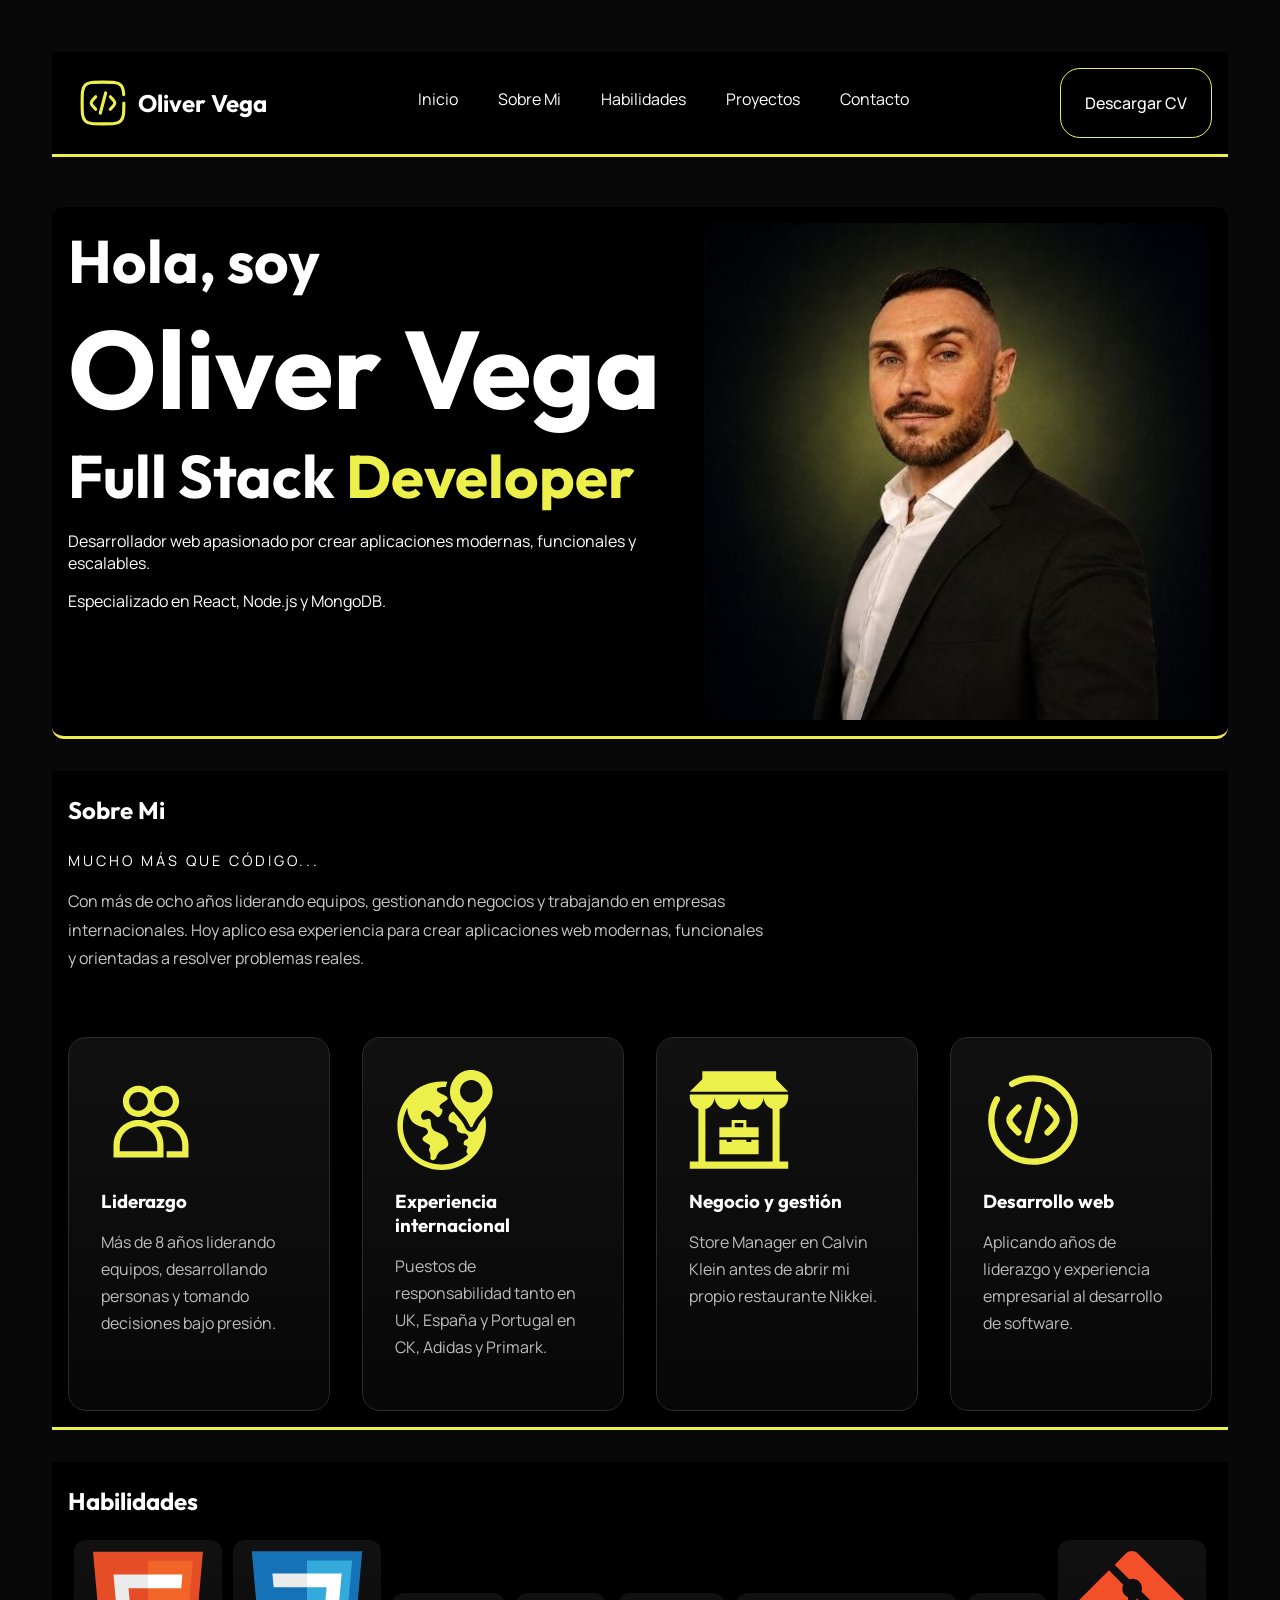
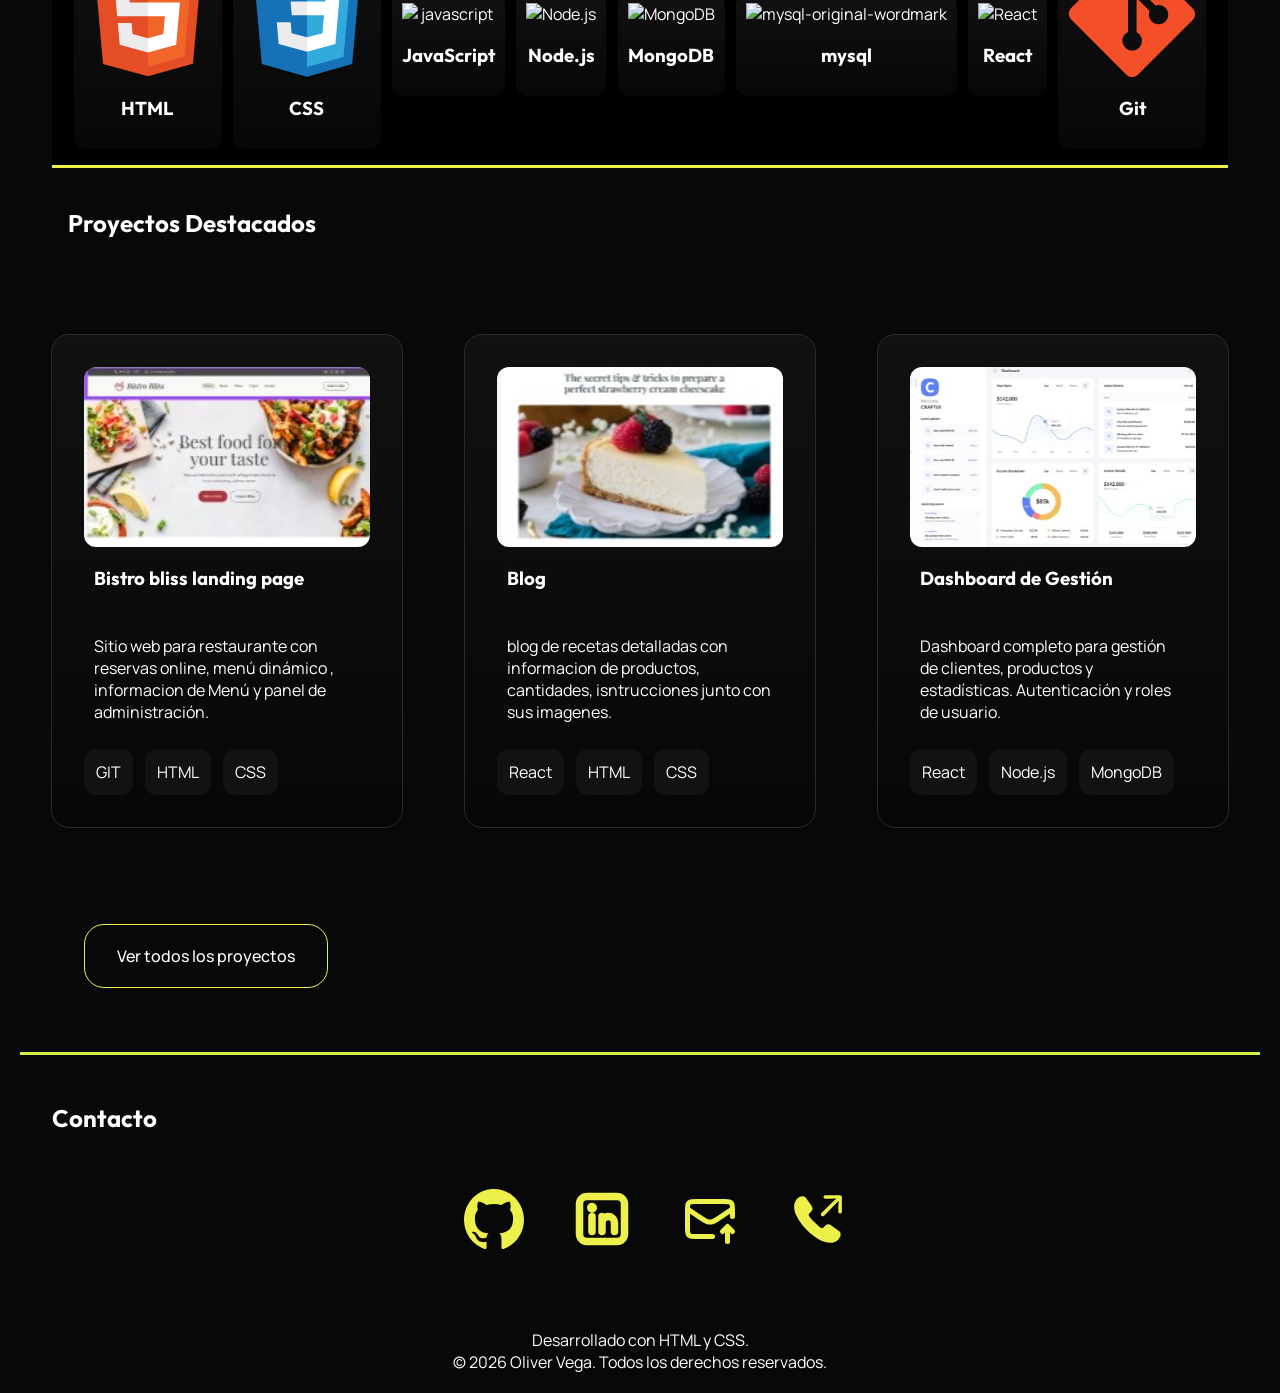
==== index.html @ 6632d3d7 "chore: renombra indext.html a index.html y limpia imágenes sin usar Los iconos ahora tienen nombres " ====
<!doctype html>
<html lang="en">
  <head>
    <meta charset="UTF-8" />
    <meta name="viewport" content="width=device-width, initial-scale=1.0" />
    <title>Document</title>
    <link rel="stylesheet" href="/style/style.css" />
    <link rel="preconnect" href="https://fonts.googleapis.com" />
    <link rel="preconnect" href="https://fonts.gstatic.com" crossorigin />
    <link
      href="https://fonts.googleapis.com/css2?family=DM+Sans:ital,opsz,wght@0,9..40,100..1000;1,9..40,100..1000&family=Outfit:wght@100..900&family=Playfair+Display:ital,wght@0,400..900;1,400..900&display=swap"
      rel="stylesheet"
    />
    <link rel="preconnect" href="https://fonts.googleapis.com" />
    <link rel="preconnect" href="https://fonts.gstatic.com" crossorigin />
    <link
      href="https://fonts.googleapis.com/css2?family=DM+Sans:ital,opsz,wght@0,9..40,100..1000;1,9..40,100..1000&family=Manrope:wght@200..800&family=Outfit:wght@100..900&family=Playfair+Display:ital,wght@0,400..900;1,400..900&display=swap"
      rel="stylesheet"
    />
  </head>
  <body>
    <header>
      <section class="header container">
        <div class="container-logo">
          <img
            src="images/icons/code-square-svgrepo-com.svg"
            alt="logo"
            class="logo"
          />
          <h2>Oliver Vega</h2>
        </div>
        <nav class="nav-bar" id="nav-bar">
          <ul>
            <li>
              <a href="#nav-bar">Inicio</a>
            </li>
            <li>
              <a href="#about-me">Sobre Mi</a>
            </li>
            <li>
              <a href="#skills">Habilidades</a>
            </li>
            <li>
              <a href="#projects">Proyectos</a>
            </li>
            <li>
              <a href="#contact">Contacto</a>
            </li>
          </ul>
        </nav>
        <a href="#" class="button button-small">Descargar CV</a>
      </section>
    </header>
    <main>
      <section class="hero container title">
        <div class="hero-content">
          <h2 class="secondary-title">Hola, soy</h2>
          <h1>Oliver Vega</h1>
          <h2 class="secondary-title">
            Full Stack
            <span>Developer</span>
          </h2>
          <p>
            Desarrollador web apasionado por crear aplicaciones modernas,
            funcionales y escalables.
          </p>
          <p>Especializado en React, Node.js y MongoDB.</p>
  
        </div>
        <div class="hero-image">
          <img src="images/formal.jpg" alt="image of me" />
        </div>
      </section>

      <section class="about-me container title" id="about-me">
        <h2 class="secondary-title">Sobre Mi</h2>
        <span class="section-title">Mucho más que código...</span>
        
        <p class="section-text">
          Con más de ocho años liderando equipos, gestionando negocios y trabajando
          en empresas internacionales. Hoy aplico esa experiencia para crear
          aplicaciones web modernas, funcionales y orientadas a resolver
          problemas reales.
        </p>

        <div class="container-card">
          <article class="card">
            <div class="icon">
              <img
                src="images/icons/people-svgrepo-com (1).svg"
                alt="people icon"
                class="icon-card"
              />
            </div>
            <h3>Liderazgo</h3>
            <p>
              Más de 8 años liderando equipos, desarrollando personas y tomando
              decisiones bajo presión.
            </p>
          </article>

          <article class="card">
            <div class="icon">
              <img
                src="images/icons/international-delivery-svgrepo-com (1).svg"
                alt="globe icon"
                class="card-icon"   />
            </div>
            <h3>Experiencia internacional</h3>
            <p>Puestos de responsabilidad tanto en UK, España y Portugal en CK, Adidas y Primark.</p>
          </article>

          <article class="card">
            <div class="icon">
              <img
                src="images/icons/business-office-business-store-front-place-of-business-svgrepo-com.svg"
                alt="hand bag icon"
                class="icon-card"
              />
            </div>

            <h3>Negocio y gestión</h3>

            <p>
              Store Manager en Calvin Klein antes de abrir mi propio restaurante
              Nikkei.
            </p>
          </article>

          <article class="card">
            <div class="icon">
              <img
                src="images/icons/code-circle-svgrepo-com.svg"
                alt="code icon"
                class="icon-card"
              />
            </div>

            <h3>Desarrollo web</h3>

            <p>
              Aplicando años de liderazgo y experiencia empresarial al
              desarrollo de software.
            </p>
          </article>
        </div>
      </section>

      <section class="skills container title" id="skills">
        <span>
        <h2 class="secondary-title">Habilidades</h2>
      </span>
        
        <div class="skills-grid">
          <article class="skill-card">
            <img src="images/icons/html5-original.svg" alt="html" />
            <h3>HTML</h3>
          </article>

          <article class="skill-card">
            <img src="images/icons/css3-original.svg" alt="CSS" />
            <h3>CSS</h3>
          </article>

          <article class="skill-card">
            <img src="images/icons/javascript-original.svg" alt="javascript" />
            <h3>JavaScript</h3>
          </article>

          <article class="skill-card">
            <img src="images/icons/nodejs-original.svg" alt="Node.js" />
            <h3>Node.js</h3>
          </article>

          <article class="skill-card">
            <img src="images/icons/mongodb-original.svg" alt="MongoDB" />
            <h3>MongoDB</h3>
          </article>

          <article class="skill-card">
            <img
              src="images/icons/mysql-original-wordmark.svg"
              alt="mysql-original-wordmark"
            />
            <h3>mysql</h3>
          </article>

          <article class="skill-card">
            <img src="images/icons/react-original.svg" alt="React" />
            <h3>React</h3>
          </article>

          <article class="skill-card">
            <img src="images/icons/git-plain.svg" alt="Git" />
            <h3>Git</h3>
          </article>
        </div>
      </section>

      <section class="projects title" id="projects">
        <span>
          <h2 class="secondary-title">Proyectos Destacados</h2>
        </span>
          <ul class="cards">
            <li>
              <article class="project-card">
                <img
                  src="images/landing-bistro.jpg"
                  alt="landing page bistro bliss restaurant image"
                />
                <h3>Bistro bliss landing page</h3>
                <p>
                  Sitio web para restaurante con reservas online, menú dinámico
                  , informacion de Menú y panel de administración.
                </p>
                <ul class="technologies">
                  <li>GIT</li>
                  <li>HTML</li>
                  <li>CSS</li>
                </ul>
              </article>
            </li>

            <li>
              <article class="project-card">
                <img src="images/recipe-image.jpg" alt="recipe from the blog" />

                <h3>Blog</h3>
                <p>
                  blog de recetas detalladas con informacion de productos,
                  cantidades, isntrucciones junto con sus imagenes.
                </p>
                <ul class="technologies">
                  <li>React</li>
                  <li>HTML</li>
                  <li>CSS</li>
                </ul>
              </article>
            </li>

            <li>
              <article class="project-card">
                <img
                  src="images/dashboard-image.jpg"
                  alt="Dashboard de Gestión"
                />
                <h3>Dashboard de Gestión</h3>
                <p>
                  Dashboard completo para gestión de clientes, productos y
                  estadísticas. Autenticación y roles de usuario.
                </p>

                <ul class="technologies">
                  <li>React</li>
                  <li>Node.js</li>
                  <li>MongoDB</li>
                </ul>
              </article>
            </li>
          </ul>
        </div>
        <a href="#" class="button ver-proyectos">Ver todos los proyectos</a>
      </section>
    </main>
    
    <footer class="footer">
      <section class="contact title" id="contact">
        <span>
        <h2 class="secondary-title">Contacto</h2>
        </span>
        <div class="social-media">
        <ul>
            <li>
              <a href="https://github.com/Oliver-VO" target="blank">
                <img src="images/icons/github-142-svgrepo-com.svg" alt="github icon" />
              </a>
            </li>
            <li>
              <a  href="https://www.linkedin.com/in/oliver-vega-ortega/" target="blank">
                <img
                  src="images/icons/linkedin-svgrepo-com.svg"
                  alt="linkedin icon image"
                />
              </a>
            </li>
            <li>
              <a href="mailto:oliver_v.o@hotmail.com">
                <img src="images/icons/mail-arrow-up-svgrepo-com.svg" alt="mail icon image" />
              </a>
            </li>
            <li>
              <a href="tel:+34605377682">
                <img src="images/icons/phone-fill-arrow-up-right-svgrepo-com.svg" alt="phone icon image" />
              </a>
            </li>
          </ul>
          </div>
      </section>
      <section class="copyright">
         
            <p>Desarrollado con HTML y CSS.</p>
            <p>© 2026 Oliver Vega. Todos los derechos reservados.</p>
        
      </section>
    </footer>
  </body>
</html>
---- style/style.css ----
@import url(00-generic/reset.css);
@import url(00-generic/variables.css);
@import url(00-generic/container.css);
@import url(01-elements/header.css);
@import url(01-elements/hero.css);
@import url(01-elements/skills.css);
@import url(01-elements/projects.css);
@import url(01-elements/about-me.css);
@import url(01-elements/footer.css);
@import url(02-components/buttons.css);
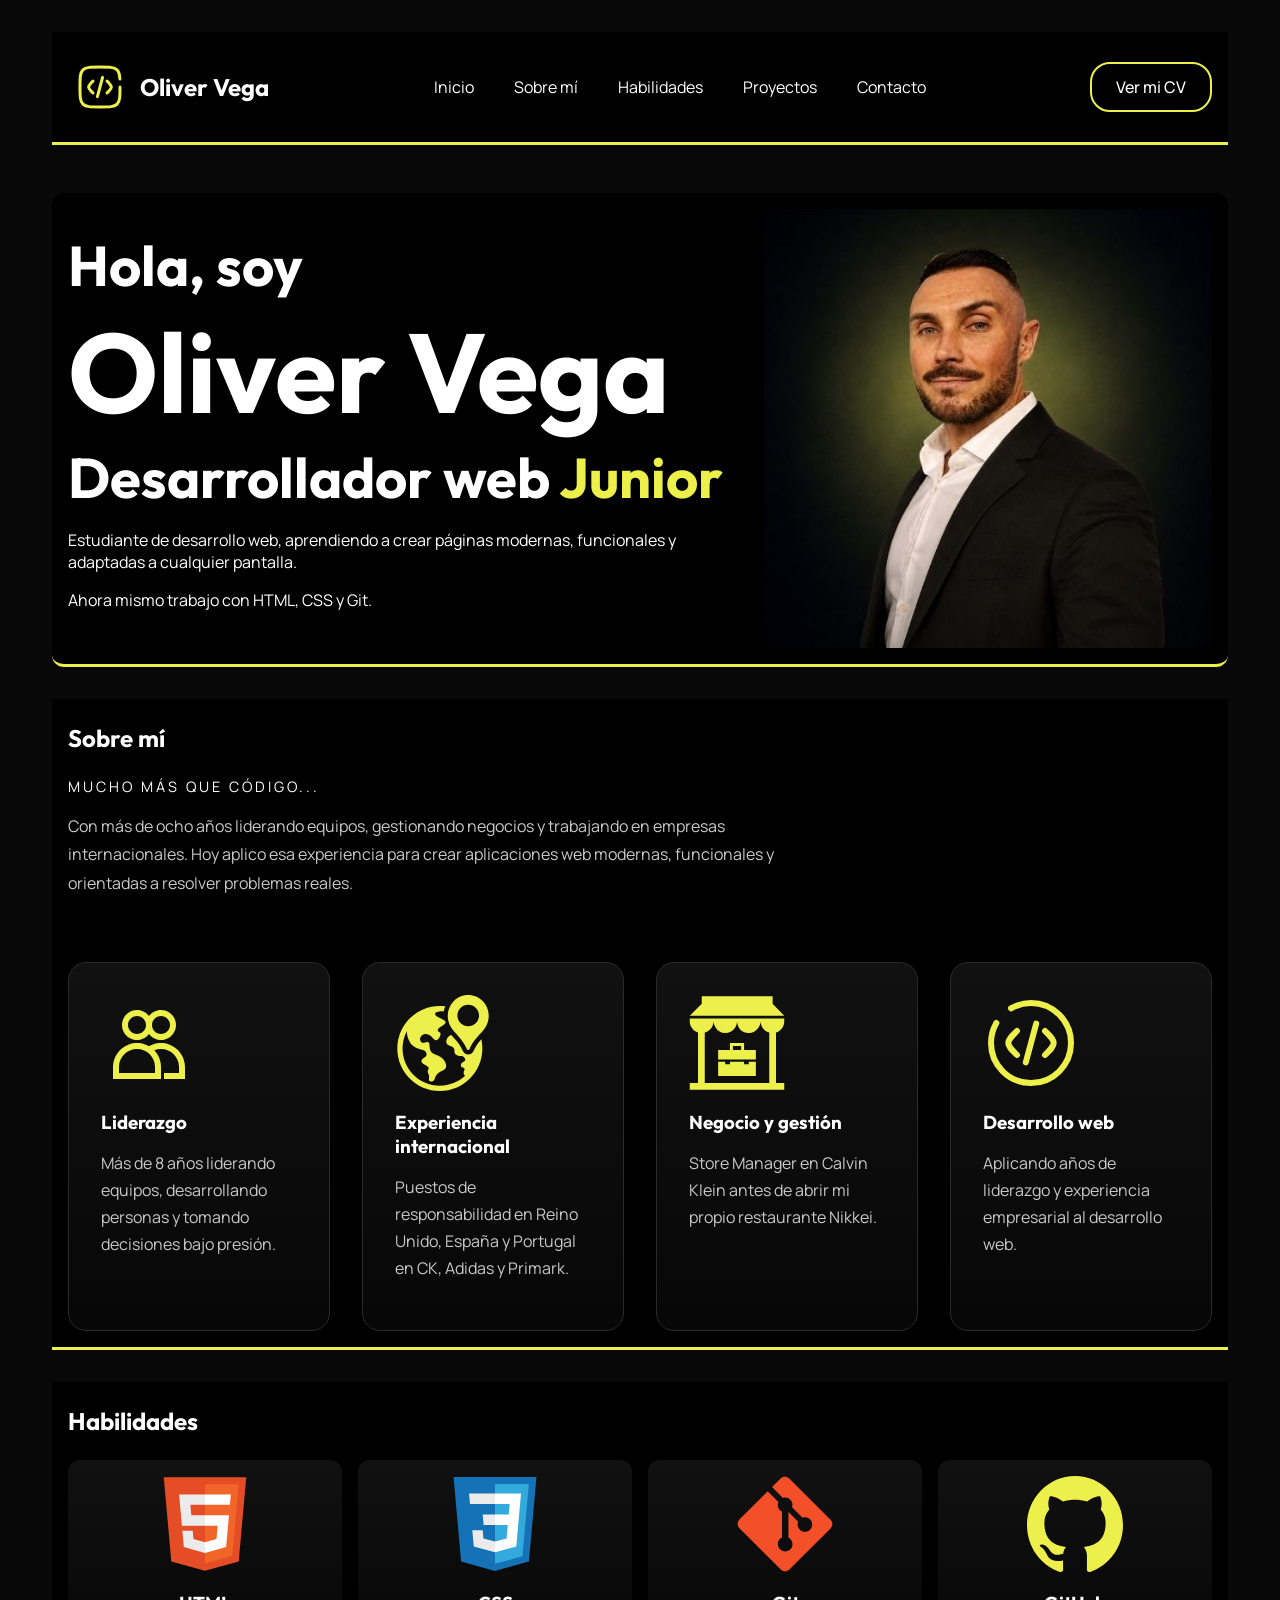
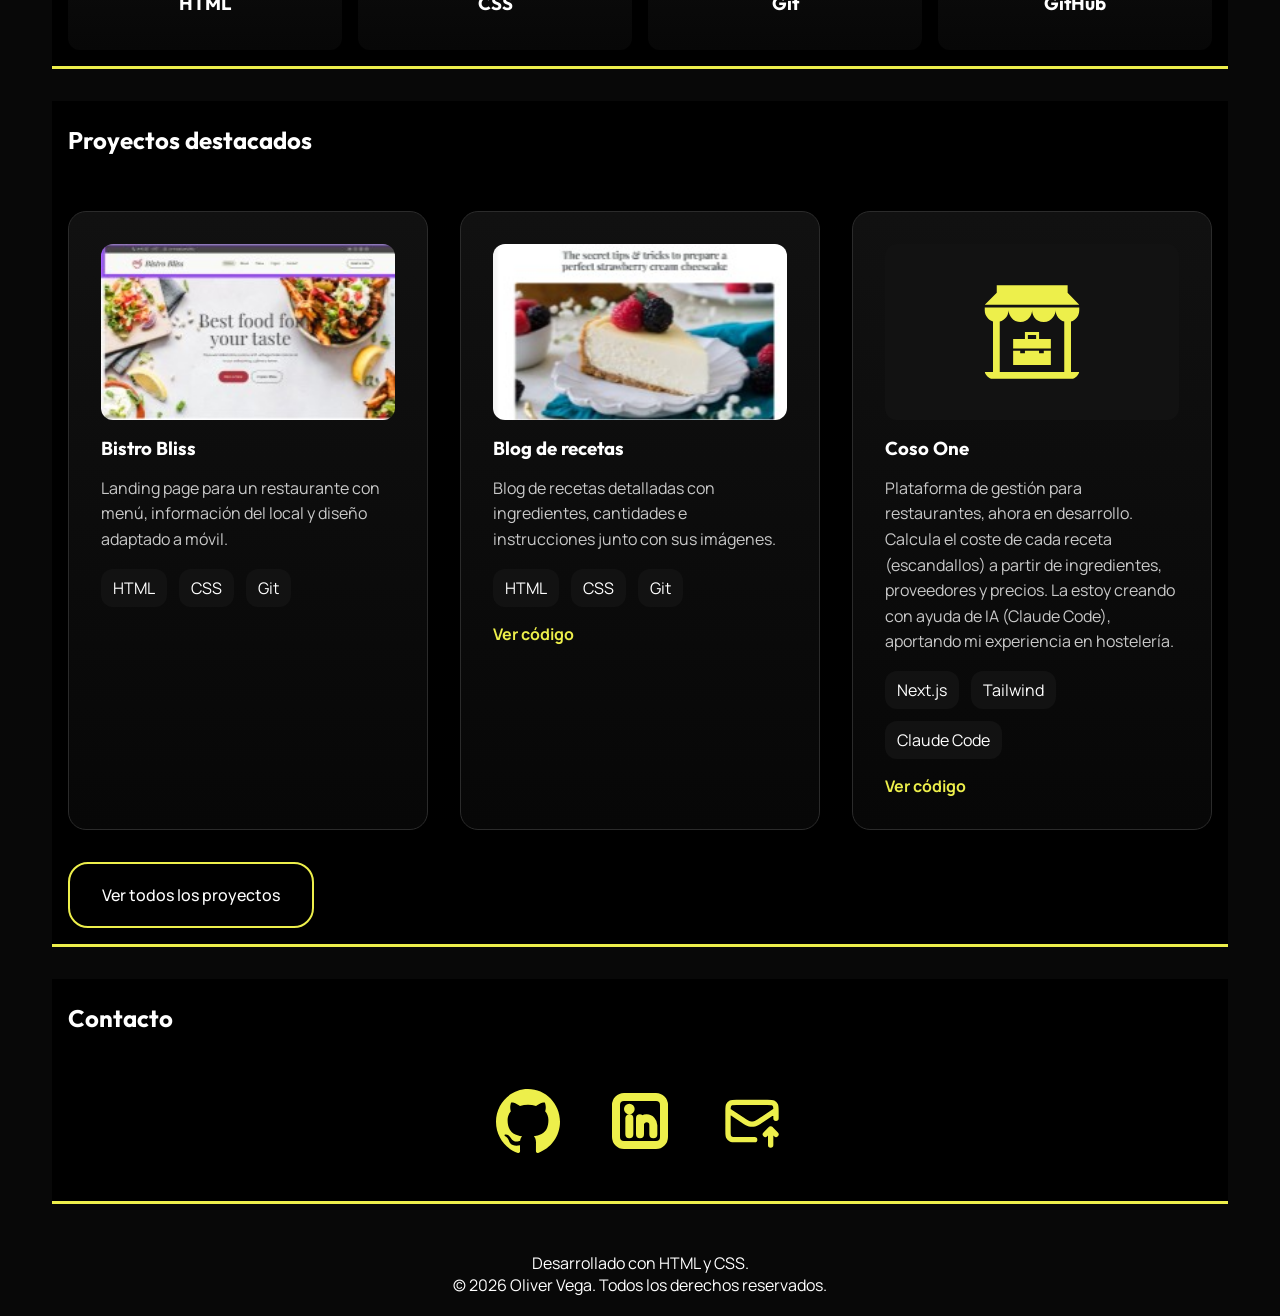
==== commit 0f49ed9a: "fix: mejora HTML semántico, textos alt y enlaces; añade Coso One Co-Authored-By: Claude Opus 5.5 <no" ====
--- a/index.html
+++ b/index.html
@@ -1,307 +1,278 @@
-<!doctype html>
-<html lang="en">
-  <head>
-    <meta charset="UTF-8" />
-    <meta name="viewport" content="width=device-width, initial-scale=1.0" />
-    <title>Document</title>
-    <link rel="stylesheet" href="/style/style.css" />
-    <link rel="preconnect" href="https://fonts.googleapis.com" />
-    <link rel="preconnect" href="https://fonts.gstatic.com" crossorigin />
-    <link
-      href="https://fonts.googleapis.com/css2?family=DM+Sans:ital,opsz,wght@0,9..40,100..1000;1,9..40,100..1000&family=Outfit:wght@100..900&family=Playfair+Display:ital,wght@0,400..900;1,400..900&display=swap"
-      rel="stylesheet"
-    />
-    <link rel="preconnect" href="https://fonts.googleapis.com" />
-    <link rel="preconnect" href="https://fonts.gstatic.com" crossorigin />
-    <link
-      href="https://fonts.googleapis.com/css2?family=DM+Sans:ital,opsz,wght@0,9..40,100..1000;1,9..40,100..1000&family=Manrope:wght@200..800&family=Outfit:wght@100..900&family=Playfair+Display:ital,wght@0,400..900;1,400..900&display=swap"
-      rel="stylesheet"
-    />
-  </head>
-  <body>
-    <header>
-      <section class="header container">
-        <div class="container-logo">
-          <img
-            src="images/icons/code-square-svgrepo-com.svg"
-            alt="logo"
-            class="logo"
-          />
-          <h2>Oliver Vega</h2>
-        </div>
-        <nav class="nav-bar" id="nav-bar">
-          <ul>
-            <li>
-              <a href="#nav-bar">Inicio</a>
-            </li>
-            <li>
-              <a href="#about-me">Sobre Mi</a>
-            </li>
-            <li>
-              <a href="#skills">Habilidades</a>
-            </li>
-            <li>
-              <a href="#projects">Proyectos</a>
-            </li>
-            <li>
-              <a href="#contact">Contacto</a>
-            </li>
-          </ul>
-        </nav>
-        <a href="#" class="button button-small">Descargar CV</a>
-      </section>
-    </header>
-    <main>
-      <section class="hero container title">
-        <div class="hero-content">
-          <h2 class="secondary-title">Hola, soy</h2>
-          <h1>Oliver Vega</h1>
-          <h2 class="secondary-title">
-            Full Stack
-            <span>Developer</span>
-          </h2>
-          <p>
-            Desarrollador web apasionado por crear aplicaciones modernas,
-            funcionales y escalables.
-          </p>
-          <p>Especializado en React, Node.js y MongoDB.</p>
-  
-        </div>
-        <div class="hero-image">
-          <img src="images/formal.jpg" alt="image of me" />
-        </div>
-      </section>
-
-      <section class="about-me container title" id="about-me">
-        <h2 class="secondary-title">Sobre Mi</h2>
-        <span class="section-title">Mucho más que código...</span>
-        
-        <p class="section-text">
-          Con más de ocho años liderando equipos, gestionando negocios y trabajando
-          en empresas internacionales. Hoy aplico esa experiencia para crear
-          aplicaciones web modernas, funcionales y orientadas a resolver
-          problemas reales.
-        </p>
-
-        <div class="container-card">
-          <article class="card">
-            <div class="icon">
-              <img
-                src="images/icons/people-svgrepo-com (1).svg"
-                alt="people icon"
-                class="icon-card"
-              />
-            </div>
-            <h3>Liderazgo</h3>
-            <p>
-              Más de 8 años liderando equipos, desarrollando personas y tomando
-              decisiones bajo presión.
-            </p>
-          </article>
-
-          <article class="card">
-            <div class="icon">
-              <img
-                src="images/icons/international-delivery-svgrepo-com (1).svg"
-                alt="globe icon"
-                class="card-icon"   />
-            </div>
-            <h3>Experiencia internacional</h3>
-            <p>Puestos de responsabilidad tanto en UK, España y Portugal en CK, Adidas y Primark.</p>
-          </article>
-
-          <article class="card">
-            <div class="icon">
-              <img
-                src="images/icons/business-office-business-store-front-place-of-business-svgrepo-com.svg"
-                alt="hand bag icon"
-                class="icon-card"
-              />
-            </div>
-
-            <h3>Negocio y gestión</h3>
-
-            <p>
-              Store Manager en Calvin Klein antes de abrir mi propio restaurante
-              Nikkei.
-            </p>
-          </article>
-
-          <article class="card">
-            <div class="icon">
-              <img
-                src="images/icons/code-circle-svgrepo-com.svg"
-                alt="code icon"
-                class="icon-card"
-              />
-            </div>
-
-            <h3>Desarrollo web</h3>
-
-            <p>
-              Aplicando años de liderazgo y experiencia empresarial al
-              desarrollo de software.
-            </p>
-          </article>
-        </div>
-      </section>
-
-      <section class="skills container title" id="skills">
-        <span>
-        <h2 class="secondary-title">Habilidades</h2>
-      </span>
-        
-        <div class="skills-grid">
-          <article class="skill-card">
-            <img src="images/icons/html5-original.svg" alt="html" />
-            <h3>HTML</h3>
-          </article>
-
-          <article class="skill-card">
-            <img src="images/icons/css3-original.svg" alt="CSS" />
-            <h3>CSS</h3>
-          </article>
-
-          <article class="skill-card">
-            <img src="images/icons/javascript-original.svg" alt="javascript" />
-            <h3>JavaScript</h3>
-          </article>
-
-          <article class="skill-card">
-            <img src="images/icons/nodejs-original.svg" alt="Node.js" />
-            <h3>Node.js</h3>
-          </article>
-
-          <article class="skill-card">
-            <img src="images/icons/mongodb-original.svg" alt="MongoDB" />
-            <h3>MongoDB</h3>
-          </article>
-
-          <article class="skill-card">
-            <img
-              src="images/icons/mysql-original-wordmark.svg"
-              alt="mysql-original-wordmark"
-            />
-            <h3>mysql</h3>
-          </article>
-
-          <article class="skill-card">
-            <img src="images/icons/react-original.svg" alt="React" />
-            <h3>React</h3>
-          </article>
-
-          <article class="skill-card">
-            <img src="images/icons/git-plain.svg" alt="Git" />
-            <h3>Git</h3>
-          </article>
-        </div>
-      </section>
-
-      <section class="projects title" id="projects">
-        <span>
-          <h2 class="secondary-title">Proyectos Destacados</h2>
-        </span>
-          <ul class="cards">
-            <li>
-              <article class="project-card">
-                <img
-                  src="images/landing-bistro.jpg"
-                  alt="landing page bistro bliss restaurant image"
-                />
-                <h3>Bistro bliss landing page</h3>
-                <p>
-                  Sitio web para restaurante con reservas online, menú dinámico
-                  , informacion de Menú y panel de administración.
-                </p>
-                <ul class="technologies">
-                  <li>GIT</li>
-                  <li>HTML</li>
-                  <li>CSS</li>
-                </ul>
-              </article>
-            </li>
-
-            <li>
-              <article class="project-card">
-                <img src="images/recipe-image.jpg" alt="recipe from the blog" />
-
-                <h3>Blog</h3>
-                <p>
-                  blog de recetas detalladas con informacion de productos,
-                  cantidades, isntrucciones junto con sus imagenes.
-                </p>
-                <ul class="technologies">
-                  <li>React</li>
-                  <li>HTML</li>
-                  <li>CSS</li>
-                </ul>
-              </article>
-            </li>
-
-            <li>
-              <article class="project-card">
-                <img
-                  src="images/dashboard-image.jpg"
-                  alt="Dashboard de Gestión"
-                />
-                <h3>Dashboard de Gestión</h3>
-                <p>
-                  Dashboard completo para gestión de clientes, productos y
-                  estadísticas. Autenticación y roles de usuario.
-                </p>
-
-                <ul class="technologies">
-                  <li>React</li>
-                  <li>Node.js</li>
-                  <li>MongoDB</li>
-                </ul>
-              </article>
-            </li>
-          </ul>
-        </div>
-        <a href="#" class="button ver-proyectos">Ver todos los proyectos</a>
-      </section>
-    </main>
-    
-    <footer class="footer">
-      <section class="contact title" id="contact">
-        <span>
-        <h2 class="secondary-title">Contacto</h2>
-        </span>
-        <div class="social-media">
-        <ul>
-            <li>
-              <a href="https://github.com/Oliver-VO" target="blank">
-                <img src="images/icons/github-142-svgrepo-com.svg" alt="github icon" />
-              </a>
-            </li>
-            <li>
-              <a  href="https://www.linkedin.com/in/oliver-vega-ortega/" target="blank">
-                <img
-                  src="images/icons/linkedin-svgrepo-com.svg"
-                  alt="linkedin icon image"
-                />
-              </a>
-            </li>
-            <li>
-              <a href="mailto:oliver_v.o@hotmail.com">
-                <img src="images/icons/mail-arrow-up-svgrepo-com.svg" alt="mail icon image" />
-              </a>
-            </li>
-            <li>
-              <a href="tel:+34605377682">
-                <img src="images/icons/phone-fill-arrow-up-right-svgrepo-com.svg" alt="phone icon image" />
-              </a>
-            </li>
-          </ul>
-          </div>
-      </section>
-      <section class="copyright">
-         
-            <p>Desarrollado con HTML y CSS.</p>
-            <p>© 2026 Oliver Vega. Todos los derechos reservados.</p>
-        
-      </section>
-    </footer>
-  </body>
-</html>
+<!doctype html>
+<html lang="es">
+  <head>
+    <meta charset="UTF-8" />
+    <meta name="viewport" content="width=device-width, initial-scale=1.0" />
+    <title>Oliver Vega | Portfolio</title>
+    <link rel="preconnect" href="https://fonts.googleapis.com" />
+    <link rel="preconnect" href="https://fonts.gstatic.com" crossorigin />
+    <link
+      href="https://fonts.googleapis.com/css2?family=Manrope:wght@200..800&family=Outfit:wght@100..900&display=swap"
+      rel="stylesheet"
+    />
+    <link rel="stylesheet" href="style/style.css" />
+  </head>
+  <body>
+    <header>
+      <section class="header container">
+        <div class="container-logo">
+          <img
+            src="images/icons/code-square-svgrepo-com.svg"
+            alt=""
+            class="logo"
+          />
+          <p class="logo-name">Oliver Vega</p>
+        </div>
+        <nav class="nav-bar">
+          <ul>
+            <li>
+              <a href="#inicio">Inicio</a>
+            </li>
+            <li>
+              <a href="#about-me">Sobre mí</a>
+            </li>
+            <li>
+              <a href="#skills">Habilidades</a>
+            </li>
+            <li>
+              <a href="#projects">Proyectos</a>
+            </li>
+            <li>
+              <a href="#contact">Contacto</a>
+            </li>
+          </ul>
+        </nav>
+        <a
+          href="https://www.linkedin.com/in/oliver-vega-ortega/"
+          target="_blank"
+          class="button button-small"
+          >Ver mi CV</a
+        >
+      </section>
+    </header>
+
+    <main>
+      <section class="hero container title" id="inicio">
+        <div class="hero-content">
+          <p class="secondary-title">Hola, soy</p>
+          <h1>Oliver Vega</h1>
+          <p class="secondary-title">
+            Desarrollador web
+            <span>Junior</span>
+          </p>
+          <p>
+            Estudiante de desarrollo web, aprendiendo a crear páginas modernas,
+            funcionales y adaptadas a cualquier pantalla.
+          </p>
+          <p>Ahora mismo trabajo con HTML, CSS y Git.</p>
+        </div>
+        <div class="hero-image">
+          <img src="images/formal.jpg" alt="Foto de Oliver Vega" />
+        </div>
+      </section>
+
+      <section class="about-me container title" id="about-me">
+        <h2 class="secondary-title">Sobre mí</h2>
+        <p class="section-title">Mucho más que código...</p>
+
+        <p class="section-text">
+          Con más de ocho años liderando equipos, gestionando negocios y
+          trabajando en empresas internacionales. Hoy aplico esa experiencia
+          para crear aplicaciones web modernas, funcionales y orientadas a
+          resolver problemas reales.
+        </p>
+
+        <div class="container-card">
+          <article class="card">
+            <div class="icon">
+              <img src="images/icons/icon-people.svg" alt="" class="icon-card" />
+            </div>
+            <h3>Liderazgo</h3>
+            <p>
+              Más de 8 años liderando equipos, desarrollando personas y tomando
+              decisiones bajo presión.
+            </p>
+          </article>
+
+          <article class="card">
+            <div class="icon">
+              <img src="images/icons/icon-globe.svg" alt="" class="icon-card" />
+            </div>
+            <h3>Experiencia internacional</h3>
+            <p>
+              Puestos de responsabilidad en Reino Unido, España y Portugal en
+              CK, Adidas y Primark.
+            </p>
+          </article>
+
+          <article class="card">
+            <div class="icon">
+              <img src="images/icons/icon-store.svg" alt="" class="icon-card" />
+            </div>
+            <h3>Negocio y gestión</h3>
+            <p>
+              Store Manager en Calvin Klein antes de abrir mi propio restaurante
+              Nikkei.
+            </p>
+          </article>
+
+          <article class="card">
+            <div class="icon">
+              <img src="images/icons/icon-code.svg" alt="" class="icon-card" />
+            </div>
+            <h3>Desarrollo web</h3>
+            <p>
+              Aplicando años de liderazgo y experiencia empresarial al
+              desarrollo web.
+            </p>
+          </article>
+        </div>
+      </section>
+
+      <section class="skills container title" id="skills">
+        <h2 class="secondary-title">Habilidades</h2>
+
+        <div class="skills-grid">
+          <article class="skill-card">
+            <img src="images/icons/html5-original.svg" alt="" />
+            <h3>HTML</h3>
+          </article>
+
+          <article class="skill-card">
+            <img src="images/icons/css3-original.svg" alt="" />
+            <h3>CSS</h3>
+          </article>
+
+          <article class="skill-card">
+            <img src="images/icons/git-plain.svg" alt="" />
+            <h3>Git</h3>
+          </article>
+
+          <article class="skill-card">
+            <img src="images/icons/github-142-svgrepo-com.svg" alt="" />
+            <h3>GitHub</h3>
+          </article>
+        </div>
+      </section>
+
+      <section class="projects container title" id="projects">
+        <h2 class="secondary-title">Proyectos destacados</h2>
+        <ul class="cards">
+          <li>
+            <article class="project-card">
+              <img
+                src="images/landing-bistro.jpg"
+                alt="Captura de la landing page de Bistro Bliss"
+              />
+              <h3>Bistro Bliss</h3>
+              <p>
+                Landing page para un restaurante con menú, información del local
+                y diseño adaptado a móvil.
+              </p>
+              <ul class="technologies">
+                <li>HTML</li>
+                <li>CSS</li>
+                <li>Git</li>
+              </ul>
+            </article>
+          </li>
+
+          <li>
+            <article class="project-card">
+              <img
+                src="images/recipe-image.jpg"
+                alt="Captura del blog de recetas"
+              />
+              <h3>Blog de recetas</h3>
+              <p>
+                Blog de recetas detalladas con ingredientes, cantidades e
+                instrucciones junto con sus imágenes.
+              </p>
+              <ul class="technologies">
+                <li>HTML</li>
+                <li>CSS</li>
+                <li>Git</li>
+              </ul>
+              <a
+                href="https://github.com/Oliver-VO/receta"
+                target="_blank"
+                class="project-link"
+                >Ver código</a
+              >
+            </article>
+          </li>
+
+          <li>
+            <article class="project-card">
+              <div class="project-icon">
+                <img src="images/icons/icon-store.svg" alt="" />
+              </div>
+              <h3>Coso One</h3>
+              <p>
+                Plataforma de gestión para restaurantes, ahora en desarrollo.
+                Calcula el coste de cada receta (escandallos) a partir de
+                ingredientes, proveedores y precios. La estoy creando con ayuda
+                de IA (Claude Code), aportando mi experiencia en hostelería.
+              </p>
+              <ul class="technologies">
+                <li>Next.js</li>
+                <li>Tailwind</li>
+                <li>Claude Code</li>
+              </ul>
+              <a
+                href="https://github.com/Oliver-VO/coso-one"
+                target="_blank"
+                class="project-link"
+                >Ver código</a
+              >
+            </article>
+          </li>
+        </ul>
+        <a
+          href="https://github.com/Oliver-VO?tab=repositories"
+          target="_blank"
+          class="button ver-proyectos"
+          >Ver todos los proyectos</a
+        >
+      </section>
+
+      <section class="contact container title" id="contact">
+        <h2 class="secondary-title">Contacto</h2>
+        <ul>
+          <li>
+            <a href="https://github.com/Oliver-VO" target="_blank">
+              <img
+                src="images/icons/github-142-svgrepo-com.svg"
+                alt="Mi perfil de GitHub"
+              />
+            </a>
+          </li>
+          <li>
+            <a
+              href="https://www.linkedin.com/in/oliver-vega-ortega/"
+              target="_blank"
+            >
+              <img
+                src="images/icons/linkedin-svgrepo-com.svg"
+                alt="Mi perfil de LinkedIn"
+              />
+            </a>
+          </li>
+          <li>
+            <a href="mailto:oliver_v.o@hotmail.com">
+              <img
+                src="images/icons/mail-arrow-up-svgrepo-com.svg"
+                alt="Enviarme un correo"
+              />
+            </a>
+          </li>
+        </ul>
+      </section>
+    </main>
+
+    <footer class="copyright">
+      <p>Desarrollado con HTML y CSS.</p>
+      <p>© 2026 Oliver Vega. Todos los derechos reservados.</p>
+    </footer>
+  </body>
+</html>
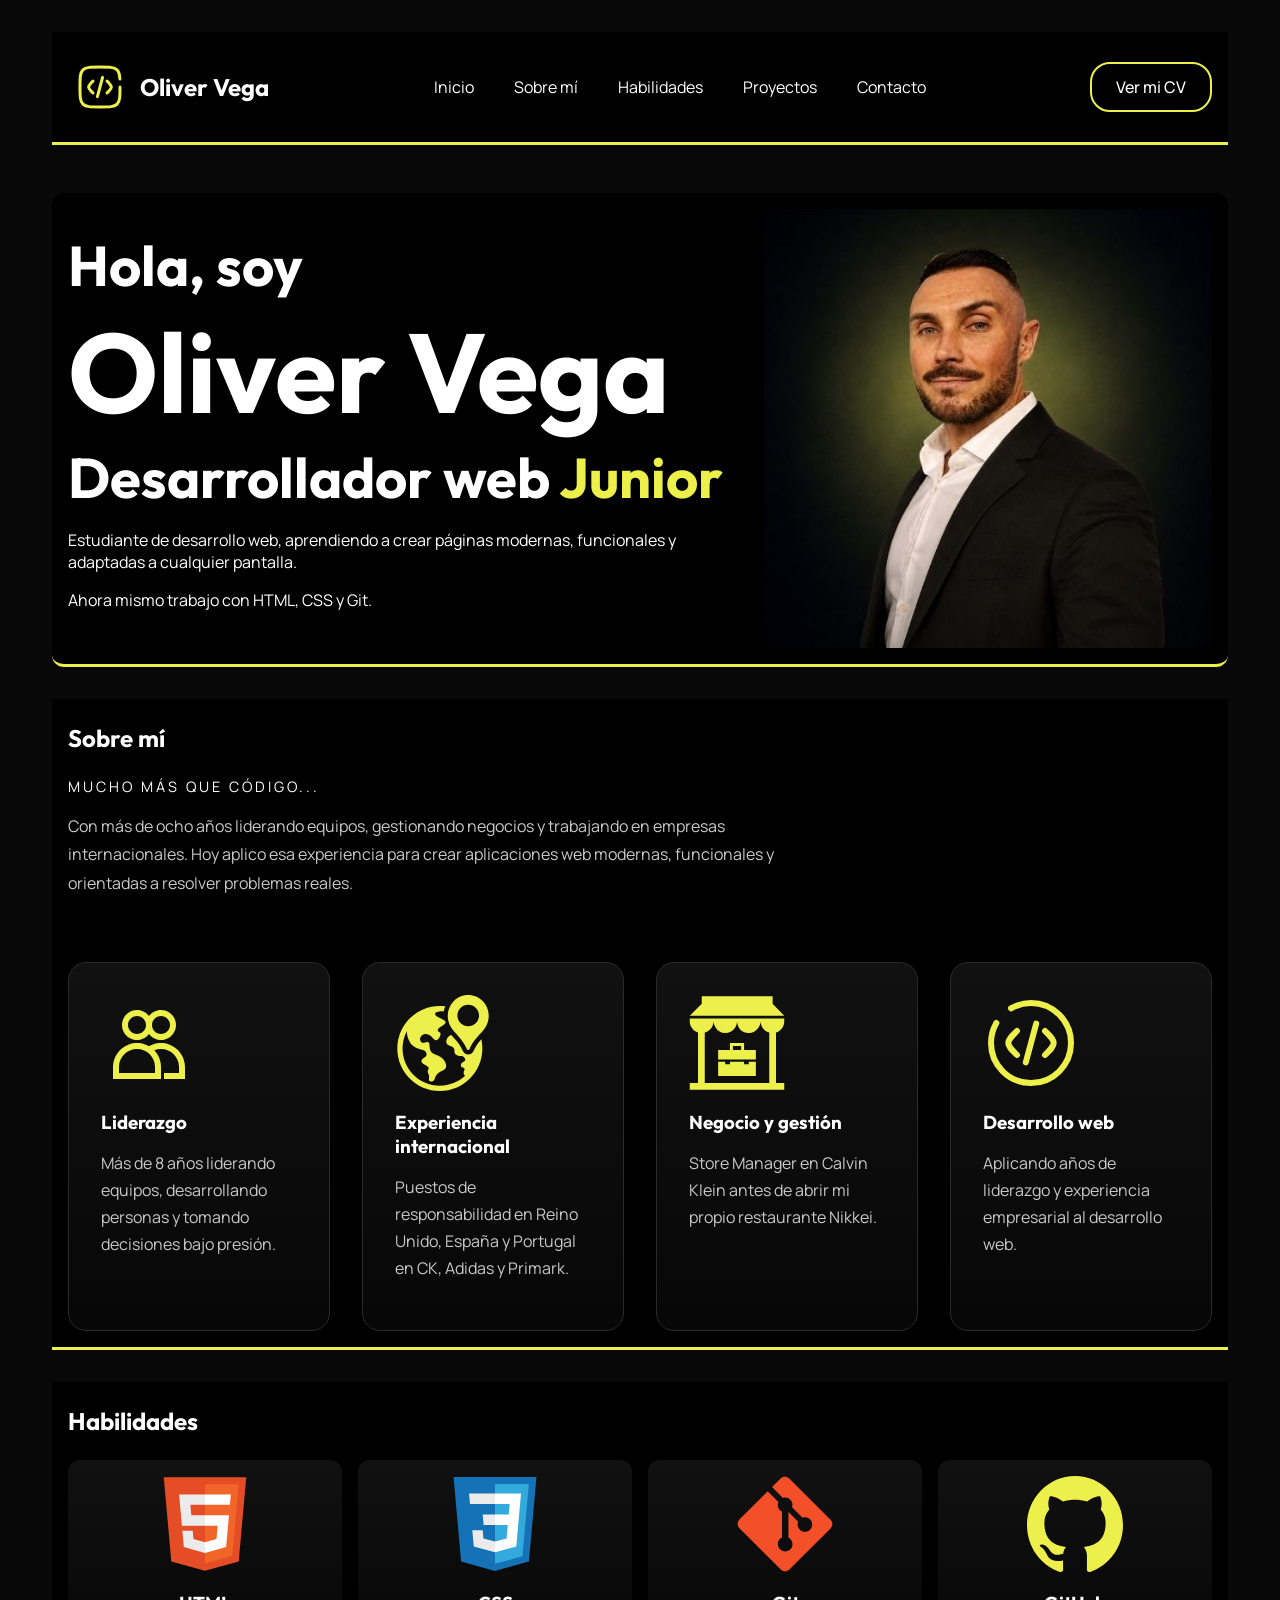
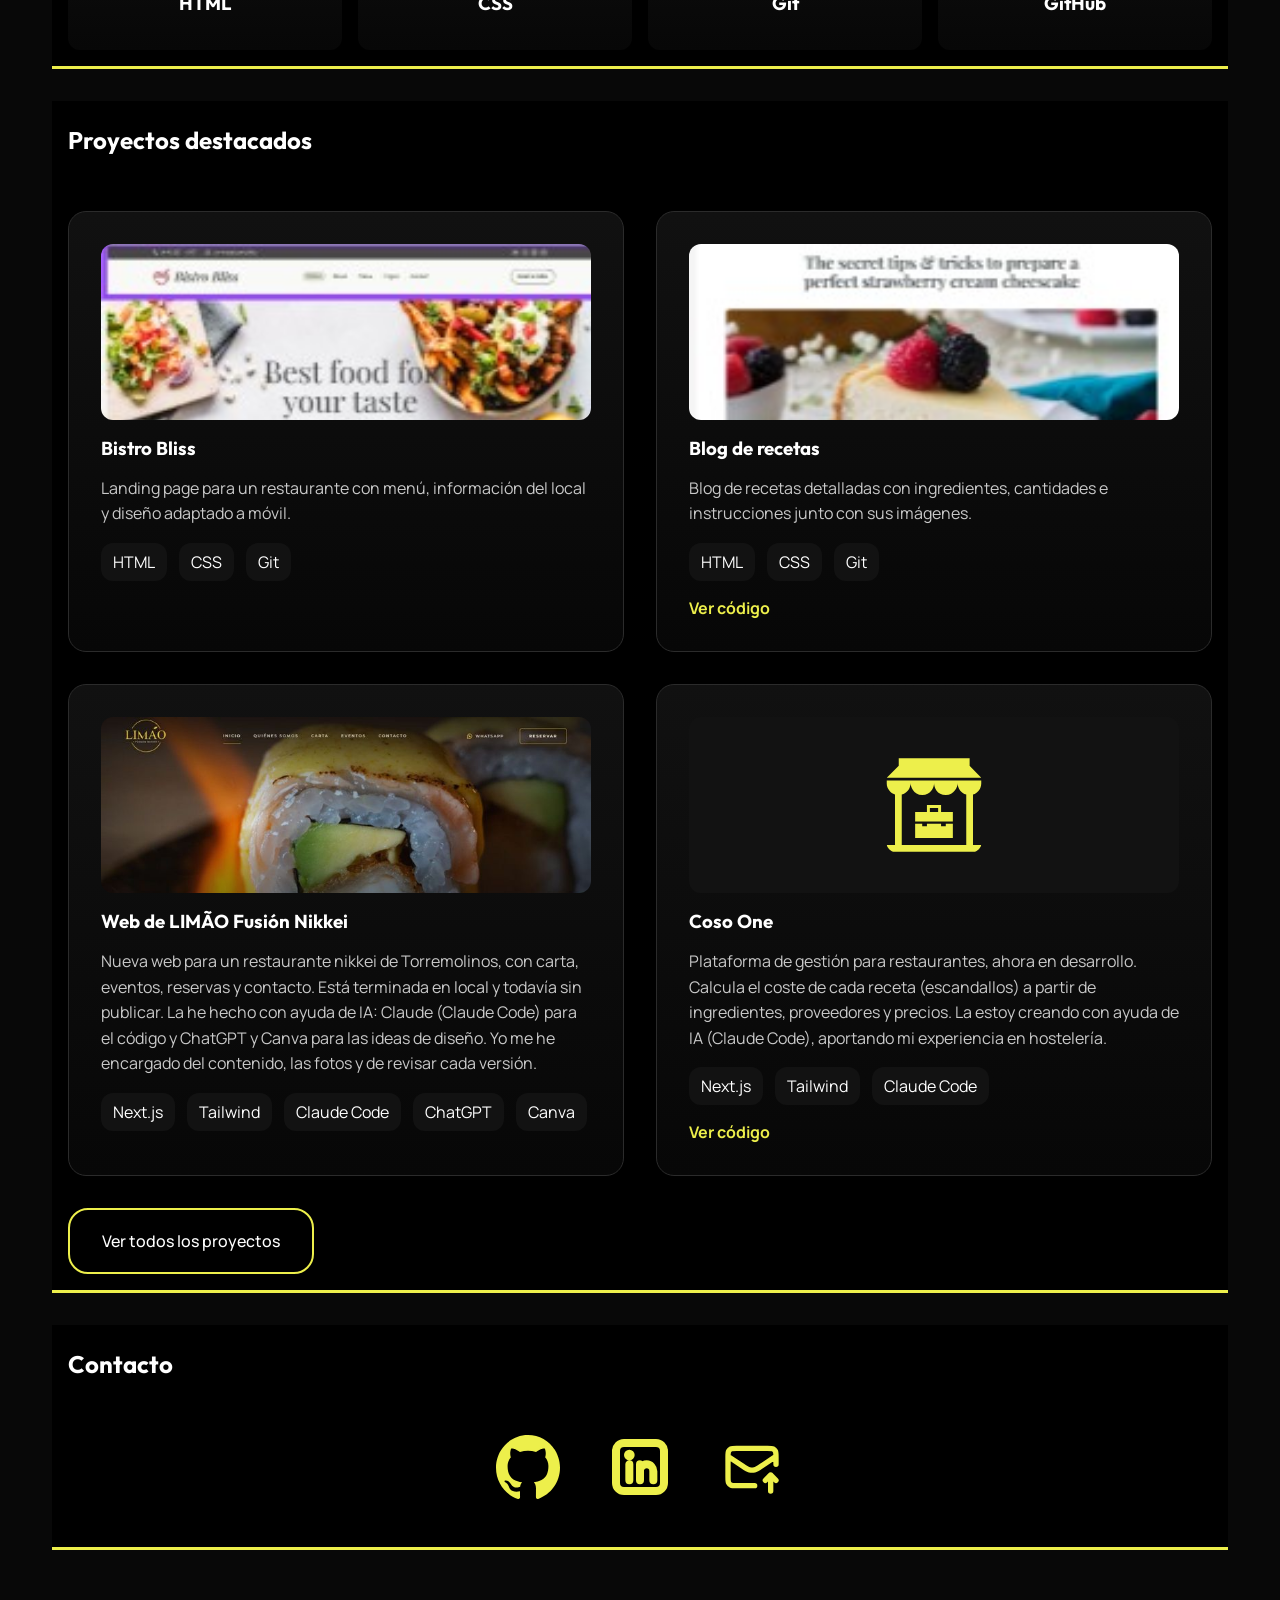
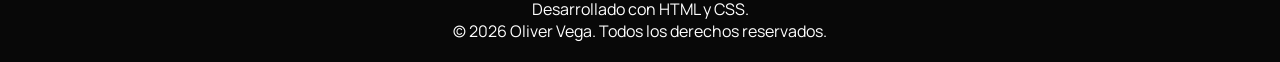
==== commit 50a8f875: "feat: añade la web de LIMÃO Fusión Nikkei a proyectos Co-Authored-By: Claude Opus 5.5 <noreply@anthr" ====
--- a/index.html
+++ b/index.html
@@ -204,6 +204,31 @@
 
           <li>
             <article class="project-card">
+              <img
+                src="images/limao-web.jpg"
+                alt="Captura de la portada de la web de LIMÃO Fusión Nikkei"
+              />
+              <h3>Web de LIMÃO Fusión Nikkei</h3>
+              <p>
+                Nueva web para un restaurante nikkei de Torremolinos, con
+                carta, eventos, reservas y contacto. Está terminada en local y
+                todavía sin publicar. La he hecho con ayuda de IA: Claude
+                (Claude Code) para el código y ChatGPT y Canva para las ideas
+                de diseño. Yo me he encargado del contenido, las fotos y de
+                revisar cada versión.
+              </p>
+              <ul class="technologies">
+                <li>Next.js</li>
+                <li>Tailwind</li>
+                <li>Claude Code</li>
+                <li>ChatGPT</li>
+                <li>Canva</li>
+              </ul>
+            </article>
+          </li>
+
+          <li>
+            <article class="project-card">
               <div class="project-icon">
                 <img src="images/icons/icon-store.svg" alt="" />
               </div>
